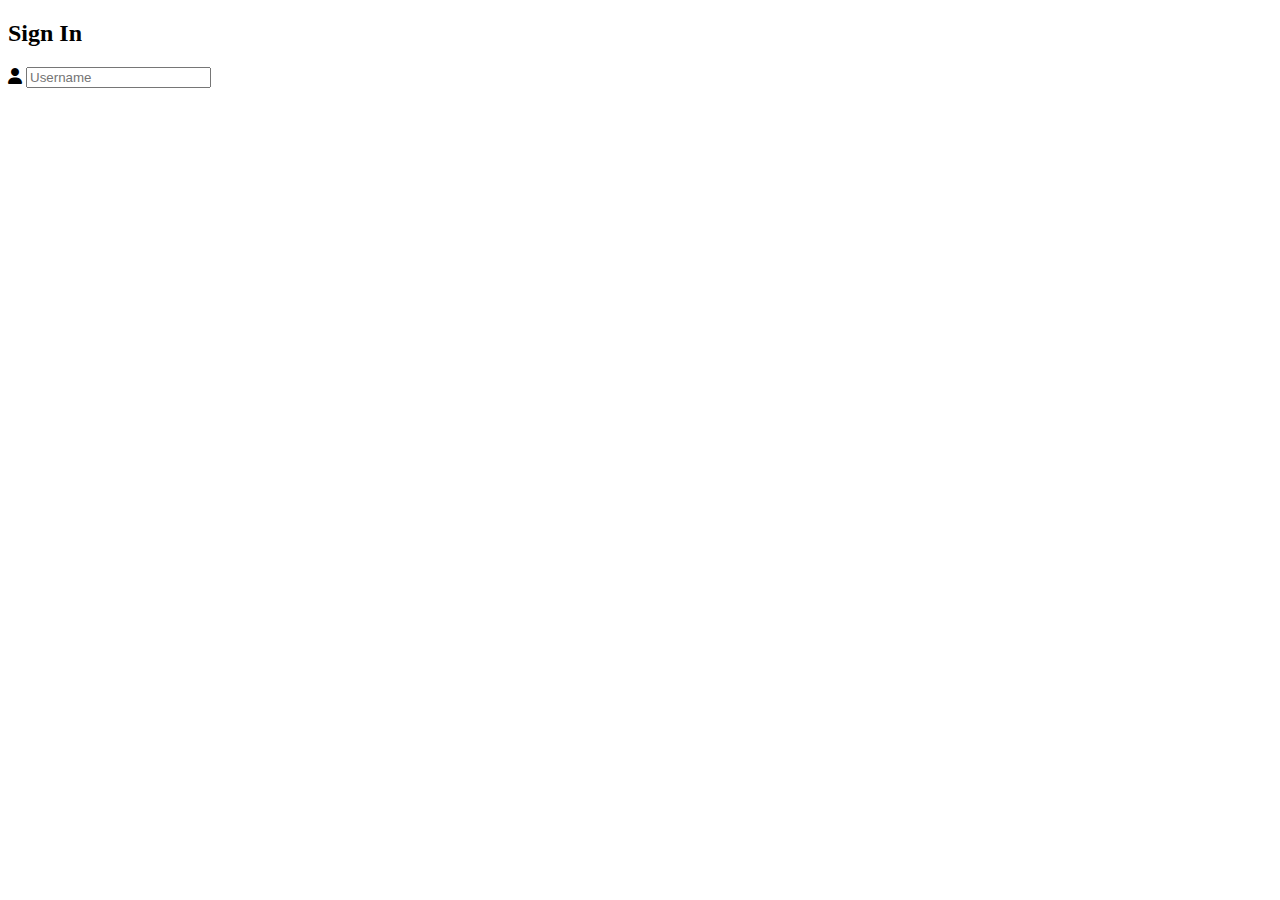
==== html/index.html @ ca9aecb5 "file createed" ====
<!DOCTYPE html>
<html lang="en">
<head>
    <meta charset="UTF-8">
    <meta name="viewport" content="width=device-width, initial-scale=1.0">
    <title>Sign Up</title>
    <link rel="stylesheet" href="https://cdnjs.cloudflare.com/ajax/libs/font-awesome/6.7.2/css/all.min.css">
    <link rel="stylesheet" href="../css/index.css">
</head>
<body>
    <div class="container">
        <div class="signin-signup">
            <form action="" class="sign-in-form">
                <h2 class="title">Sign In</h2>
                <div class="input-field">
                    <i class="fas fa-user"></i>
                    <input type="text" placeholder="Username">
                </div>
            </form>
        </div>
        <div class="panals-container">

        </div>

    </div>
</body>
</html>
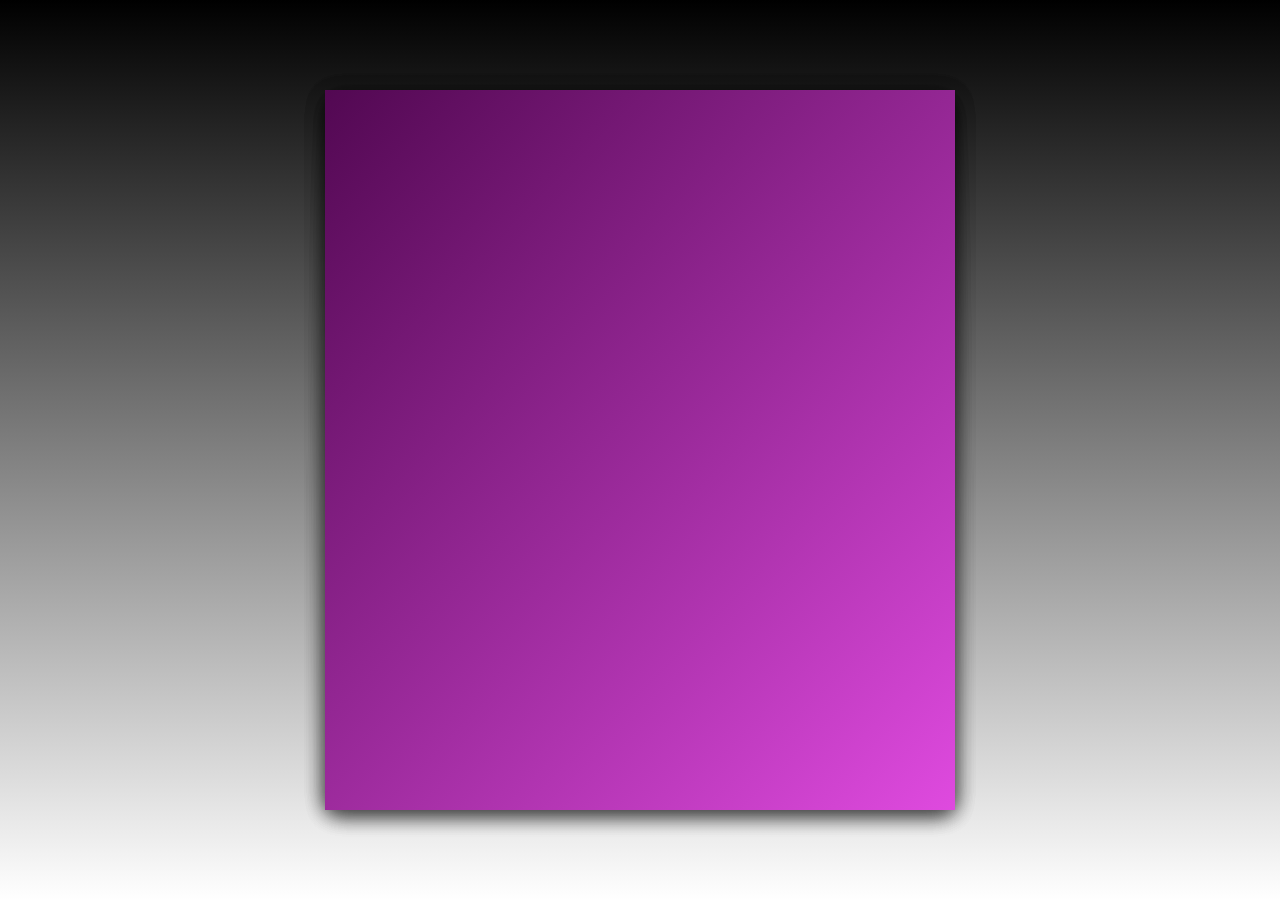
==== commit 8a4cdf0b: "row web created css remaining" ====
--- a/html/index.html
+++ b/html/index.html
@@ -16,9 +16,35 @@
                     <i class="fas fa-user"></i>
                     <input type="text" placeholder="Username">
                 </div>
+                <div class="input-field">
+                    <i class="fas fa-lock"></i>
+                    <input type="text" placeholder="Password">
+                </div>
+                <input type="submit" value="Login" class="btn">
+            </form>
+            <form action="" class="sign-up-form">
+                <h2 class="title">Sign up</h2>
+                <div class="input-field">
+                    <i class="fas fa-user"></i>
+                    <input type="text" placeholder="Username">
+                </div>
+                <div class="input-field">
+                    <i class="fas fa-envelope"></i>
+                    <input type="text" placeholder="Email">
+                </div>
+                <div class="input-field">
+                    <i class="fas fa-lock"></i>
+                    <input type="text" placeholder="Password">
+                </div>
+                <input type="submit" value="Sign up" class="btn">
             </form>
         </div>
         <div class="panals-container">
+            <div class="panel left-panel">
+                <div class="container">
+                    
+                </div>
+            </div>
 
         </div>
 
--- a/css/index.css
+++ b/css/index.css
@@ -0,0 +1,103 @@
+* {
+    margin: 0;
+    padding: 0;
+}
+
+body {
+    display: flex;
+    align-items: center;
+    justify-content: center;
+    min-height: 100vh;
+    background-image: linear-gradient(black, white);
+}
+
+.container {
+    position: relative;
+    width: 70vh;
+    height: 80vh;
+    background: white;
+    border-radius: 15px;
+    box-shadow: 0 4px 20px 0 rgba(0, 0, 0, 0.3), 0 6px 20px 0 rgba(0, 0, 0, 0.3);
+}
+
+.container::before {
+    content: "";
+    position: absolute;
+    top: 0;
+    width: 100%;
+    height: 100%;
+    background: linear-gradient(-45deg,#df4adf,#520852);
+    z-index: 6;
+}
+
+.signin-signup {
+    position: absolute;
+    top: 0;
+    left: 0;
+    width: 100%;
+    height: 100%;
+    display: flex;
+    align-items: center;
+    justify-content: space-around;
+    z-index: 5;
+}
+
+form {
+    display: flex;
+    align-items: center;
+    justify-content: center;
+    flex-direction: column;
+    width: 40%;
+    min-width: 238px;
+    padding: 0 10px;
+}
+
+.title {
+    font-size: 35px;
+    color: #df4adf;
+    margin-bottom: 10px;
+}
+
+.input-field {
+    width: 100%;
+    height: 50px;
+    background: #f0f0f0;
+    margin: 10px 0;
+    border: 2px solid #df4adf;
+    border-radius: 50px;
+    display: flex;
+    align-items: center;
+
+}
+
+.input-field i {
+    flex: 1;
+    text-align: center;
+    color: #666;
+    font-size: 18px;
+}
+
+.input-field input {
+    flex: 5;
+    background: none;
+    border: none;
+    outline: none;
+    width: 100%;
+    font-weight: 600;
+}
+
+.btn {
+    width: 150px;
+    height: 50px;
+    border: none;
+    border-radius: 50px;
+    background-color: #df4adf;
+    color: white;
+    font-weight: 600;
+    margin: 10px 0;
+    text-transform: uppercase;
+}
+
+.btn:hover {
+    background: #c03cc0;
+}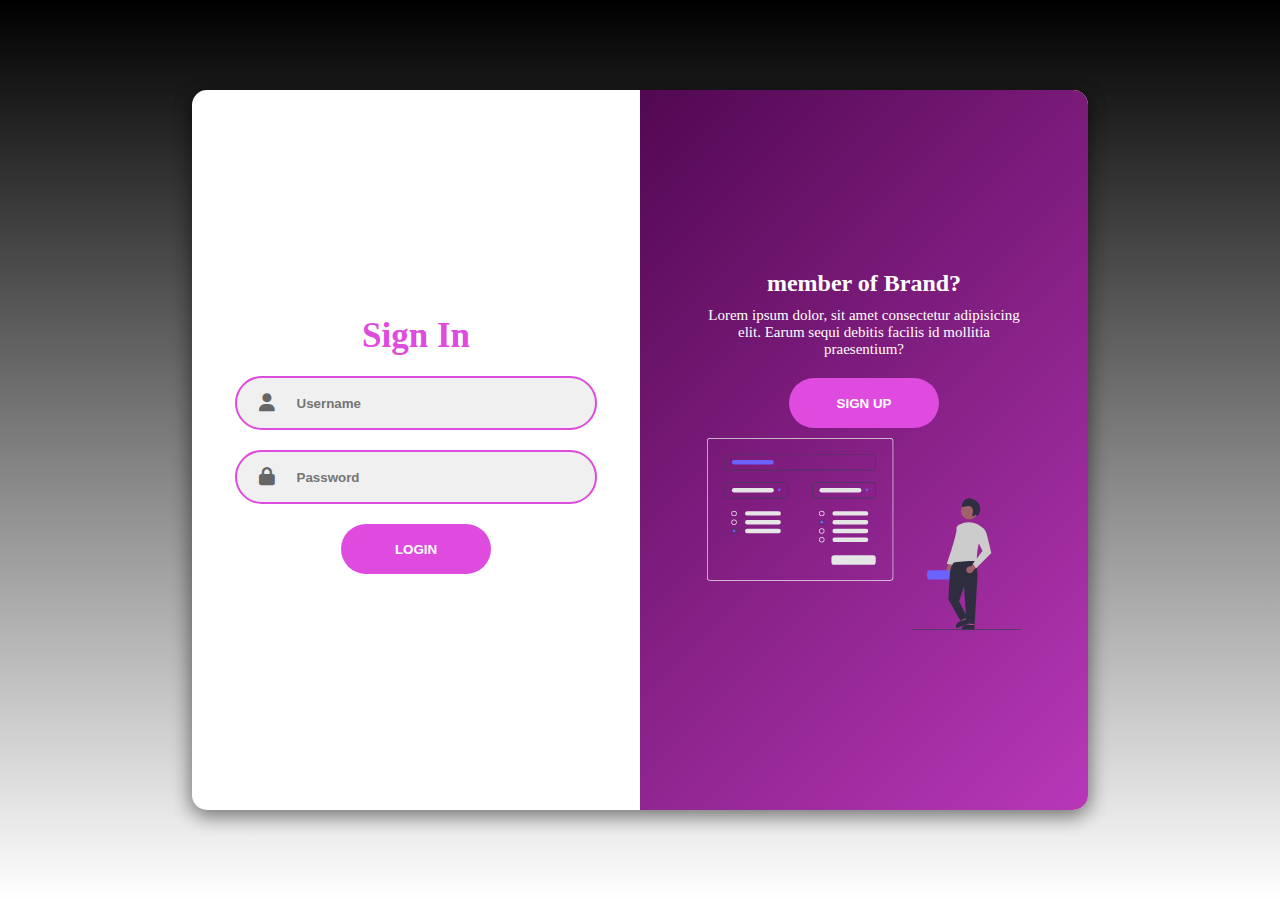
==== commit 96625338: "login signup ready" ====
--- a/html/index.html
+++ b/html/index.html
@@ -1,5 +1,6 @@
 <!DOCTYPE html>
 <html lang="en">
+
 <head>
     <meta charset="UTF-8">
     <meta name="viewport" content="width=device-width, initial-scale=1.0">
@@ -7,10 +8,11 @@
     <link rel="stylesheet" href="https://cdnjs.cloudflare.com/ajax/libs/font-awesome/6.7.2/css/all.min.css">
     <link rel="stylesheet" href="../css/index.css">
 </head>
+
 <body>
     <div class="container">
         <div class="signin-signup">
-            <form action="" class="sign-in-form">
+            <form action="#" class="sign-in-form">
                 <h2 class="title">Sign In</h2>
                 <div class="input-field">
                     <i class="fas fa-user"></i>
@@ -21,33 +23,69 @@
                     <input type="text" placeholder="Password">
                 </div>
                 <input type="submit" value="Login" class="btn">
+                <p class="account-text">Don't have an account? <a href="#" id="sign-up-btn2"> sign-up</a></p>
             </form>
-            <form action="" class="sign-up-form">
+            <form action="_bla" class="sign-up-form">
                 <h2 class="title">Sign up</h2>
+                <div class="input-image">
+                    <label for="image-upload" id="label-image-upload"><img src="../pics/defaultProfileImage.jpg" alt="" id="profile-image-icon"><img id="image-preview" src="" alt="Image Preview"></label>
+                    <input type="file" name="image" id="image-upload" accept="image/*" required style="display: none;" onchange="previewImage()">
+                    
+                </div>
                 <div class="input-field">
                     <i class="fas fa-user"></i>
-                    <input type="text" placeholder="Username">
+                    <input type="text" placeholder="Username" required>
+                </div>
+                <div class="input-field">
+                    <i class="fas fa-user"></i>
+                    <input type="text" placeholder="Mobile Number" required pattern="[0-9]{10}"> 
+                </div>
+                <div class="input-field">
+                    <i class="fas fa-user"></i>
+                    <input type="date" placeholder="Date of birth" required pattern="[0-9]{10}"> 
                 </div>
                 <div class="input-field">
                     <i class="fas fa-envelope"></i>
-                    <input type="text" placeholder="Email">
+                    <input type="email" placeholder="Email" required>
                 </div>
                 <div class="input-field">
                     <i class="fas fa-lock"></i>
-                    <input type="text" placeholder="Password">
+                    <input type="password" placeholder="Password" required >
+                </div>
+                <div class="input-field">
+                    <i class="fas fa-lock"></i>
+                    <input type="password" placeholder="Confirm Password" required>
                 </div>
                 <input type="submit" value="Sign up" class="btn">
+                <p class="account-text">Already have an account? <a href="#" id="sign-in-btn2"> sign-in</a></p>
             </form>
+
         </div>
         <div class="panals-container">
             <div class="panel left-panel">
-                <div class="container">
-                    
+                <div class="content">
+                    <h3>member of Brand?</h3>
+                    <p>Lorem ipsum dolor, sit amet consectetur adipisicing elit. Earum sequi debitis facilis id mollitia
+                        praesentium?</p>
+                    <button class="btn" id="sign-in-btn"> Sign in</button>
                 </div>
+                <img src="../pics/sign-in.svg" alt="" class="image">
+            </div>
+            <div class="panel right-panel">
+                <div class="content">
+                    <h3>member of Brand?</h3>
+                    <p>Lorem ipsum dolor, sit amet consectetur adipisicing elit. Earum sequi debitis facilis id mollitia
+                        praesentium?</p>
+                    <button class="btn" id="sign-up-btn"> Sign up</button>
+                </div>
+                <img src="../pics/sign-up.svg" alt="" class="image">
             </div>
 
         </div>
+    </div>
+    <script src="../js/index.js"></script>
 
-    </div>
+
 </body>
+
 </html>--- a/css/index.css
+++ b/css/index.css
@@ -13,21 +13,25 @@
 
 .container {
     position: relative;
-    width: 70vh;
+    width: 70%;
     height: 80vh;
     background: white;
     border-radius: 15px;
     box-shadow: 0 4px 20px 0 rgba(0, 0, 0, 0.3), 0 6px 20px 0 rgba(0, 0, 0, 0.3);
+    overflow: hidden;
 }
 
 .container::before {
     content: "";
     position: absolute;
     top: 0;
-    width: 100%;
-    height: 100%;
-    background: linear-gradient(-45deg,#df4adf,#520852);
+    left: -50%;
+    width: 100%;
+    height: 100%;
+    background: linear-gradient(-45deg, #df4adf, #520852);
     z-index: 6;
+    transform: translateX(100%);
+    transition: 1s ease-in-out;
 }
 
 .signin-signup {
@@ -52,6 +56,18 @@
     padding: 0 10px;
 }
 
+form.sign-in-form {
+    opacity: 1;
+    transition: 0.5s ease-in-out;
+    transition-delay: 1s;
+}
+
+form.sign-up-form {
+    opacity: 0;
+    transition: 0.5s ease-in-out;
+    transition-delay: 1s;
+}
+
 .title {
     font-size: 35px;
     color: #df4adf;
@@ -75,6 +91,36 @@
     text-align: center;
     color: #666;
     font-size: 18px;
+}
+.input-image{
+    justify-content: center;
+    display: flex;
+    align-items: center;
+    padding: 1px;
+    border:2px solid #df4adf;
+    border-radius: 50%;
+    height: 60px;
+    width: 60px;
+    /* position: relative; */
+}
+#profile-image-icon{
+    align-self: center;
+    width: 100%;
+    height: 100%;
+    border-radius: 50px;
+}
+#image-preview {
+    width: 60px;
+    height: 60px;
+    /* image-rendering: crisp-edges; */
+    border-radius: 100%;
+    display: none; /* Hide the image preview initially */
+    
+}
+
+#label-image-upload{
+    display: flex;
+    align-items: center;
 }
 
 .input-field input {
@@ -100,4 +146,141 @@
 
 .btn:hover {
     background: #c03cc0;
+}
+
+.panals-container {
+    position: absolute;
+    top: 0;
+    left: 0;
+    width: 100%;
+    height: 100%;
+    display: flex;
+    align-items: center;
+    justify-content: space-around;
+}
+
+.panel {
+    display: flex;
+    flex-direction: column;
+    align-items: center;
+    justify-content: space-around;
+    width: 35%;
+    min-width: 238px;
+    padding: 0 10px;
+    text-align: center;
+    z-index: 6;
+
+}
+
+.left-panel {
+    pointer-events: none;
+}
+
+.content {
+    color: white;
+    transition: 1.1s ease-in-out;
+    transition-delay: 0.5s;
+}
+
+.panel h3 {
+    font-size: 24px;
+    font-weight: 600;
+}
+
+.panel p {
+    font-size: 15px;
+    padding: 10px 0;
+}
+
+.image {
+    width: 100%;
+    transition: 1.1s ease-in-out;
+    transition-delay: 0.4s;
+}
+
+.left-panel .image,
+.left-panel .content {
+    transform: translateX(-200%);
+}
+
+.right-panel .image,
+.right-panel .content {
+    transform: translateX(0);
+}
+
+.container.sign-up-mode::before {
+    transform: translateX(0);
+}
+
+.container.sign-up-mode .right-panel .image,
+.container.sign-up-mode .right-panel .content {
+    transform: translateX(200%);
+}
+
+.container.sign-up-mode .left-panel .image,
+.container.sign-up-mode .left-panel .content {
+    transform: translateX(0);
+}
+
+.container.container.sign-up-mode form.sign-in-form {
+    opacity: 0;
+}
+
+.container.container.sign-up-mode form.sign-up-form {
+    opacity: 1;
+}
+
+.container.sign-up-mode .right-panel {
+    pointer-events: none;
+}
+
+.container.sign-up-mode .left-panel {
+    pointer-events: all;
+}
+
+.account-text{
+    display: none;
+}
+/* Responsive */
+
+@media (max-width:779px) {
+    .container {
+        width: 100vh;
+        height: 100vh;
+    }
+}
+
+@media (max-width:635px) {
+    .container::before {
+        display: none;
+
+    }
+    form{
+        width: 80%;
+    }
+
+    form.sign-up-form {
+        display: none;
+    }
+
+    .container.sign-up-mode2 form.sign-up-form{
+        display: flex;
+        opacity: 1;
+    }
+
+   .container.sign-up-mode2 form.sign-in-form{
+        display: none;
+    }
+    .panals-container {
+        display: none;
+    }
+    .account-text{
+        display: block;
+    }
+}
+
+@media (max-width:320px) {
+    form{
+        width: 90%;
+    }
 }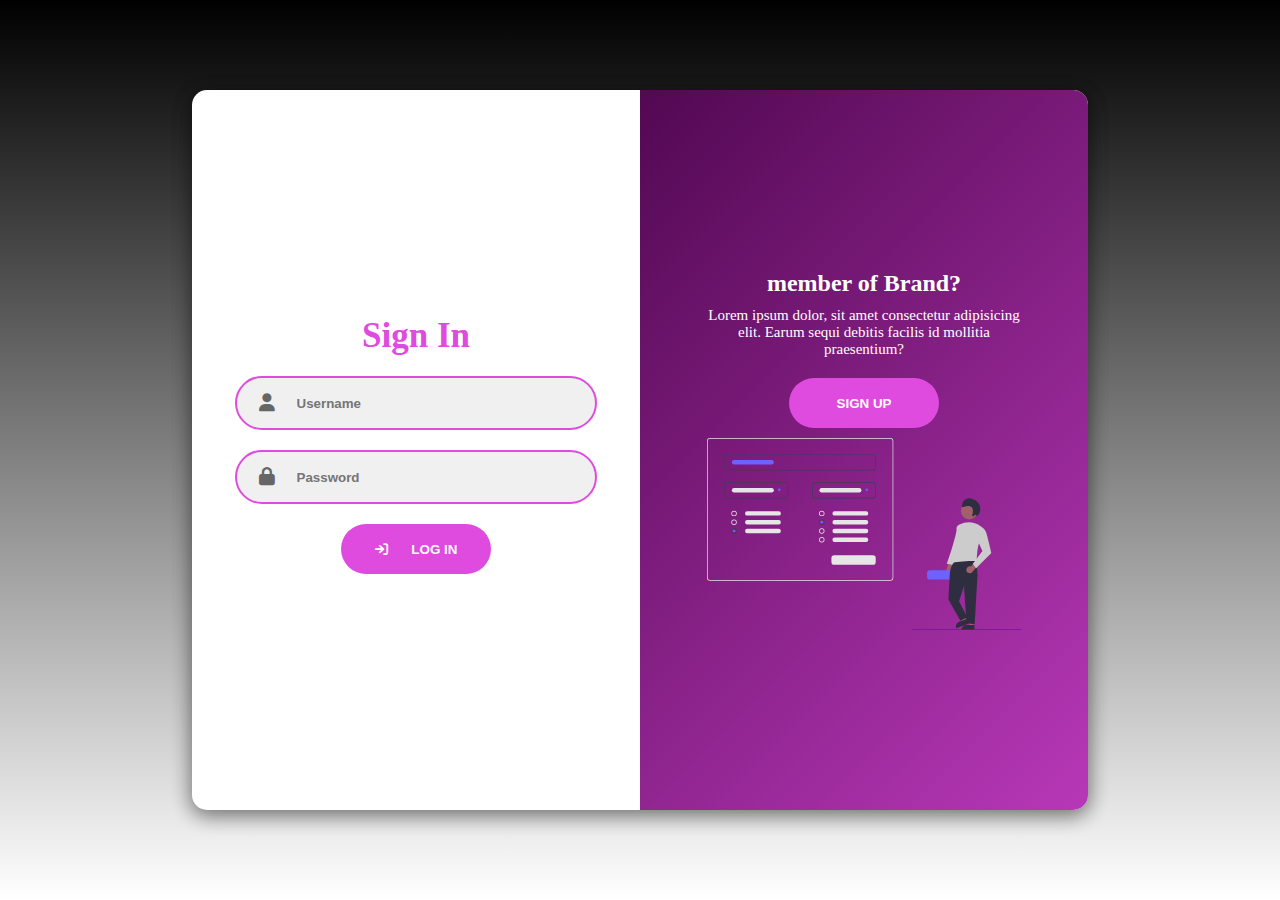
==== commit 0963e3ff: "icon added" ====
--- a/html/index.html
+++ b/html/index.html
@@ -12,51 +12,74 @@
 <body>
     <div class="container">
         <div class="signin-signup">
-            <form action="#" class="sign-in-form">
-                <h2 class="title">Sign In</h2>
+            <form action="" class="sign-in-form">
+                <h2 class="title">
+                    Sign In
+                </h2>
                 <div class="input-field">
-                    <i class="fas fa-user"></i>
+                    <i class="fas fa-user">
+                    </i>
                     <input type="text" placeholder="Username">
                 </div>
                 <div class="input-field">
-                    <i class="fas fa-lock"></i>
+                    <i class="fas fa-lock">
+                    </i>
                     <input type="text" placeholder="Password">
                 </div>
-                <input type="submit" value="Login" class="btn">
-                <p class="account-text">Don't have an account? <a href="#" id="sign-up-btn2"> sign-up</a></p>
+                <button class="btn" type="submit">
+                    <i class="fas fa-sign-in" aria-hidden="true" style="margin-right:20px ;">
+                    </i>
+                    Log in
+                </button>
+                <p class="account-text">Don't have an account?
+                    <a href="#" id="sign-up-btn2">
+                        sign-up
+                    </a>
+                </p>
             </form>
-            <form action="_bla" class="sign-up-form">
-                <h2 class="title">Sign up</h2>
+            <form action="#" class="sign-up-form">
+                <h2 class="title">
+                    Sign up
+                </h2>
                 <div class="input-image">
-                    <label for="image-upload" id="label-image-upload"><img src="../pics/defaultProfileImage.jpg" alt="" id="profile-image-icon"><img id="image-preview" src="" alt="Image Preview"></label>
-                    <input type="file" name="image" id="image-upload" accept="image/*" required style="display: none;" onchange="previewImage()">
-                    
+                    <label for="image-upload" id="label-image-upload"><img src="../pics/defaultProfileImage.jpg" alt=""
+                            id="profile-image-icon">
+                        <img id="image-preview" src="" alt="Image Preview">
+                    </label>
+                    <input type="file" name="image" id="image-upload" accept="image/*" required style="display: none;"
+                        onchange="previewImage()">
+
                 </div>
                 <div class="input-field">
-                    <i class="fas fa-user"></i>
+                    <i class="fas fa-user">
+                    </i>
                     <input type="text" placeholder="Username" required>
                 </div>
                 <div class="input-field">
-                    <i class="fas fa-user"></i>
-                    <input type="text" placeholder="Mobile Number" required pattern="[0-9]{10}"> 
+                    <i class="fas fa-user">
+                    </i>
+                    <input type="text" placeholder="Mobile Number" required pattern="[0-9]{10}">
                 </div>
                 <div class="input-field">
-                    <i class="fas fa-user"></i>
-                    <input type="date" placeholder="Date of birth" required pattern="[0-9]{10}"> 
-                </div>
-                <div class="input-field">
-                    <i class="fas fa-envelope"></i>
+                    <i class="fas fa-envelope">
+                    </i>
                     <input type="email" placeholder="Email" required>
                 </div>
                 <div class="input-field">
-                    <i class="fas fa-lock"></i>
-                    <input type="password" placeholder="Password" required >
+                    <i class="fas fa-lock">
+                    </i>
+                    <input type="password" placeholder="Password" required>
                 </div>
                 <div class="input-field">
-                    <i class="fas fa-lock"></i>
+                    <i class="fas fa-lock">
+                    </i>
                     <input type="password" placeholder="Confirm Password" required>
                 </div>
-                <input type="submit" value="Sign up" class="btn">
+                <button class="btn" type="submit">
+                    <i class="fas fa-user-plus" aria-hidden="true" style="margin-right:20px ;">
+                    </i>
+                    Sign up
+                </button>
                 <p class="account-text">Already have an account? <a href="#" id="sign-in-btn2"> sign-in</a></p>
             </form>
 
